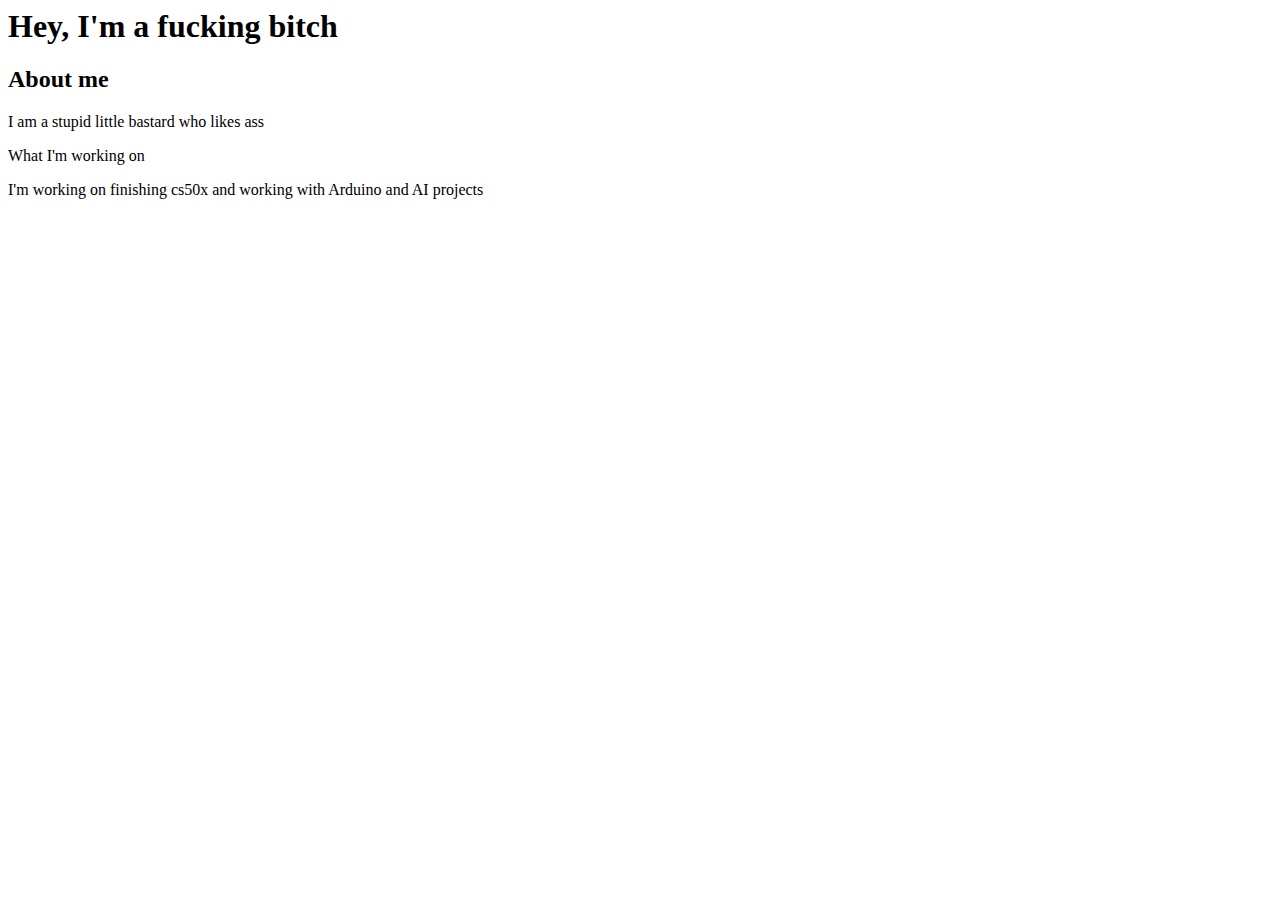
==== index.html @ 4799f9ba "Add files via upload" ====
<html>
    <h1>
        Hey, I'm a fucking bitch 
    </h1>
    <body>
        <h2>About me</h2>
        <p>
            I am a stupid little bastard who likes ass
        </p>
        </h2>What I'm working on</h2>
        <p>
            I'm working on finishing cs50x and working with Arduino and AI projects
        </p>
    </body>
</html>
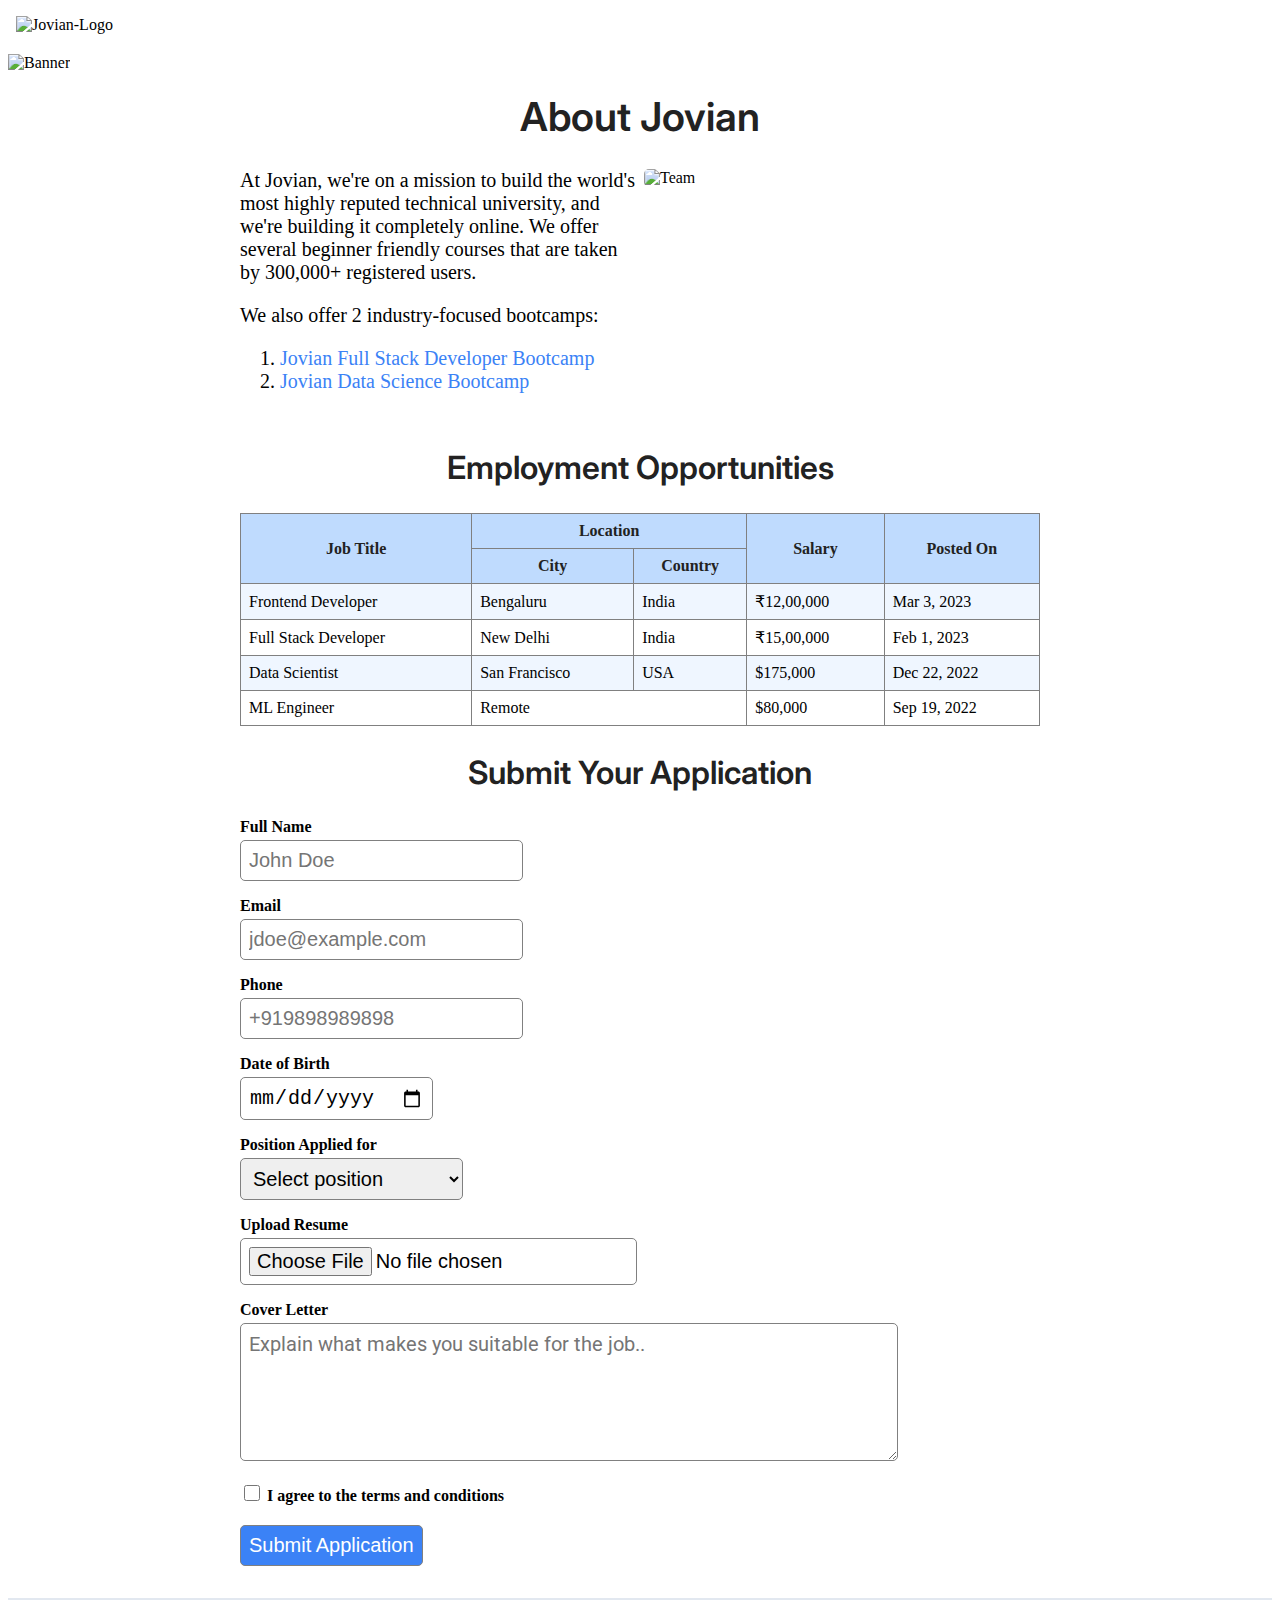
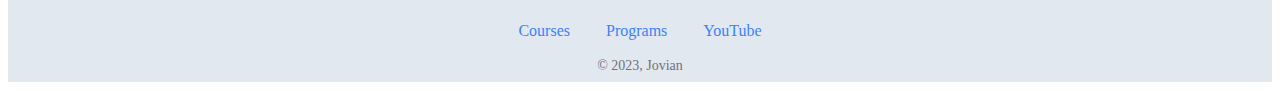
==== commit 037ba8a4: "yaur" ====
--- a/index.html
+++ b/index.html
@@ -1,16 +1,235 @@
-
-<html>
-    <h1>
-        Hey, I'm a fucking bitch 
-    </h1>
-    <body>
-        <h2>About me</h2>
+<!DOCTYPE html>
+<html lang="en">
+
+<head>
+    <meta charset="UTF-8">
+    <meta name="viewport" content="width=device-width, initial-scale=1.0">
+    <meta name="description" content="Learn about job openings at Jovian and submit your application now">
+    <meta name="keywords" content="data science, software development, jobs">
+    <meta name="author" content="Jovian">
+    <meta name="robots" content="index, follow">
+    <meta property="og:title" content="Jovian Careers">
+    <meta property="og:description" content="Learn about job openings at Jovian and submit your application now">
+    <meta property="og:image" content="jovian_meta.png">
+    <meta name="twitter:title" content="Jovian Careers">
+    <meta name="twitter:description" content="Learn about job openings at Jovian and submit your application now">
+    <meta name="twitter:image" content="jovian_meta.png">
+
+
+    <title>Jovian Careers | Responsive Site</title>
+    <link rel="icon" href="jovian_favicon.png" type="image/x-icon">
+    <link rel="preconnect" href="https://fonts.googleapis.com">
+    <link rel="preconnect" href="https://fonts.gstatic.com" crossorigin>
+    <link
+            href="https://fonts.googleapis.com/css2?family=Inter:wght@400;500;600;700&family=Roboto:ital,wght@0,400;0,500;0,700;0,900;1,400&display=swap"
+            rel="stylesheet">
+    <link rel="stylesheet" href="styles.css">
+</head>
+
+<body>
+<div id="navbar">
+    <img id="logo" alt="Jovian Logo" src="https://i.imgur.com/JRA5Q8a.png" height="30" />
+    <img id="logo-with-text" alt="Jovian-Logo" src="https://i.imgur.com/m1wXjqw.png" height="30" />
+</div>
+<img id="banner" src="banner.jpg" alt="Banner">
+
+<h1>
+    About Jovian
+</h1>
+
+<div id="about">
+    <div id="description">
+        <p style="margin-top: 0;">
+            At Jovian, we're on a mission to build
+            the world's most highly reputed technical
+            university, and we're building it completely
+            online. We offer several beginner friendly
+            courses that are taken by 300,000+ registered
+            users.
+        </p>
         <p>
-            I am a stupid little bastard who likes ass
+            We also offer 2 industry-focused bootcamps:
+        <ol>
+            <li>
+                <a href=hi.html>
+                    Jovian Full Stack Developer Bootcamp
+                </a>
+            </li>
+            <li>
+                <a href="https://www.jovian.com/data-science-bootcamp">
+                    Jovian Data Science Bootcamp
+                </a>
+            </li>
+        </ol>
         </p>
-        </h2>What I'm working on</h2>
-        <p>
-            I'm working on finishing cs50x and working with Arduino and AI projects
-        </p>
-    </body>
-</html>+    </div>
+    <div id="team">
+        <img id="team-image" alt="Team" src="team.jpg">
+    </div>
+</div>
+
+
+
+
+
+<h2>Employment Opportunities</h2>
+<div id="jobs">
+    <div id="jobs-list">
+        <div class="job">
+            <div class="job-title">Frontend Developer</div>
+            <div class="job-detail">Bengaluru, India</div>
+            <div class="job-detail">₹ 12,00,000</div>
+            <div class="job-detail">Posted Mar 3, 2023</div>
+        </div >
+        <div class="job">
+            <div class="job-title">Full Stack Developer</div>
+            <div class="job-detail">New Delhi, India</div>
+            <div class="job-detail">₹ 15,00,000</div>
+            <div class="job-detail">Posted Feb 1, 2023</div>
+        </div>
+        <div class="job">
+            <div class="job-title">Data Scientist</div>
+            <div class="job-detail">San Francisco, USA</div>
+            <div class="job-detail">$175,000</div>
+            <div class="job-detail">Posted Dec 22, 2022</div>
+        </div>
+        <div class="job">
+            <div class="job-title">ML Engineer</div>
+            <div class="job-detail">Remote</div>
+            <div class="job-detail">$80,000</div>
+            <div class="job-detail">Posted Sep 19, 2022</div>
+        </div>
+    </div>
+
+    <table id="jobs-table">
+        <tr class="jobs-header-row">
+            <th rowspan="2">Job Title</th>
+            <th colspan="2">Location</th>
+            <th rowspan="2">Salary</th>
+            <th rowspan="2">Posted On</th>
+        </tr>
+        <tr class="jobs-header-row">
+            <th>City</th>
+            <th>Country</th>
+        </tr>
+        <tr class="jobs-data-row">
+            <td>Frontend Developer</td>
+            <td>Bengaluru</td>
+            <td>India</td>
+            <td>₹12,00,000</td>
+            <td>Mar 3, 2023</td>
+        </tr>
+
+        <tr class="jobs-data-row">
+            <td>Full Stack Developer</td>
+            <td>New Delhi</td>
+            <td>India</td>
+            <td>₹15,00,000</td>
+            <td>Feb 1, 2023</td>
+        </tr>
+
+        <tr class="jobs-data-row">
+            <td>Data Scientist</td>
+            <td>San Francisco</td>
+            <td>USA</td>
+            <td>$175,000</td>
+            <td>Dec 22, 2022</td>
+        </tr>
+
+        <tr class="jobs-data-row">
+            <td>ML Engineer</td>
+            <td colspan="2">Remote</td>
+            <td>$80,000</td>
+            <td>Sep 19, 2022</td>
+        </tr>
+
+    </table>
+</div>
+
+<div id="application">
+    <h2>Submit Your Application</h2>
+
+    <form id="application-form" action="https://formbold.com/s/3wvKl" method="POST" enctype="multipart/form-data">
+        <div class="form-group">
+            <label for="name">Full Name</label><br>
+            <input type="text" id="name" name="Full Name" required placeholder="John Doe">
+        </div>
+
+        <div class="form-group">
+            <label for="email">Email</label><br>
+            <input type="email" id="email" name="Email Address" required placeholder="jdoe@example.com">
+        </div>
+
+        <div class="form-group">
+            <label for="phone">Phone</label><br>
+            <input type="tel" id="phone" name="phone" required placeholder="+919898989898">
+        </div>
+
+        <div class="form-group">
+            <label for="dob">Date of Birth</label><br>
+            <input type="date" id="dob" name="dob" required>
+        </div>
+
+        <div class="form-group">
+            <label for="position">Position Applied for</label><br>
+            <select id="position" name="Position Applied" required>
+                <option value="">Select position</option>
+                <option value="frontend developer">Frontend Developer</option>
+                <option value="full stack developer">Full Stack Developer</option>
+                <option value="data scientist">Data Scientist</option>
+                <option value="ml engineer ">ML Engineer</option>
+            </select>
+        </div>
+
+        <div class="form-group">
+            <label for="resume">Upload Resume</label><br>
+            <input type="file" id="resume" name="resume" accept=".pdf,.doc,.docx" required>
+        </div>
+
+        <div class="form-group">
+            <label for="coverletter">Cover Letter</label><br>
+            <textarea id="coverletter" name="coverletter" rows="5"
+                      placeholder="Explain what makes you suitable for the job.."></textarea>
+        </div>
+
+        <div class="form-group">
+            <label for="terms">
+                <input type="checkbox" id="terms" name="terms" required>
+                I agree to the terms and conditions
+            </label>
+        </div>
+
+        <div class="form-group">
+            <input type="submit" value="Submit Application">
+        </div>
+
+    </form>
+
+</div>
+
+
+
+<div id="footer">
+    <ul id="footer-links">
+        <li>
+            <a href="https://jovian.com/learn" target="_blank">
+                Courses
+            </a>
+        </li>
+        <li>
+            <a href="https://jovian.com/learn" target="_blank">
+                Programs
+            </a>
+        </li>
+        <li>
+            <a href="https://youtube.com/@jovianhq" target="_blank">
+                YouTube
+            </a>
+        </li>
+    </ul>
+    <span class="copyright">© 2023, Jovian </span>
+</div>
+
+</body>
+
+</html>
--- a/styles.css
+++ b/styles.css
@@ -0,0 +1,279 @@
+/* <uniquifier>: Use a unique and descriptive class name
+<weight>: Use a value from 100 to 800 */
+
+.jetbrains-mono-<uniquifier > {
+                     font-family: "JetBrains Mono", monospace;
+                     font-optical-sizing: auto;
+                     font-weight: <300>;
+                     font-style: normal;
+                 }
+
+/* <uniquifier>: Use a unique and descriptive class name
+<weight>: Use a value from 100 to 900 */
+
+.montserrat-<uniquifier > {
+                 font-family: "Montserrat", sans-serif;
+                 font-optical-sizing: auto;
+                 font-weight: <300>;
+                 font-style: normal;
+             }
+
+html {
+    font-size: 14px;
+}
+
+h1, h2, h3, h4, h5, h6 {
+    font-family: 'Inter', sans-serif;
+    font-weight: 600;
+    color: #222222;
+}
+
+h1 { font-size: 2.5rem; text-align: center; margin: 8px 0; }
+h2 { font-size: 2rem; text-align: center; }
+h3 { font-size: 1.75rem; }
+h4 { font-size: 1.5rem; }
+h5 { font-size: 1.25rem; }
+h6 { font-size: 1rem; }
+
+a {
+    text-decoration: none;
+    color: #3B82F6;
+}
+
+a:hover, a:focus {
+    color: #1D4ED8;
+}
+
+#navbar {
+    padding: 8px;
+    margin: 0;
+}
+
+#logo-with-text {
+    display: none;
+}
+
+
+#banner {
+    object-fit: cover;
+    width: 100%;
+    height: 120px;
+}
+
+#about {
+    display: flex;
+    flex-direction: column;
+    max-width: 500px;
+    margin: 0 auto;
+    padding: 8px;
+}
+
+#team-image {
+    border-radius: 5px;
+    width: 100%;
+}
+
+#jobs {
+    max-width: 500px;
+    margin: 0 auto;
+    padding: 0 8px;
+}
+
+.job {
+    border: 1px solid #dddddd;
+    border-radius: 5px;
+    margin-bottom: 8px;
+    padding: 8px;
+}
+
+.job-title {
+    font-size: 1.25em;
+    color: #222222;
+    font-weight: 500;
+}
+
+.job-detail {
+    color: #777777;
+    margin-top: 2px;
+}
+
+#jobs-table {
+    display: none;
+}
+
+#application {
+    max-width: 500px;
+    margin: 0 auto;
+    padding: 0 8px;
+}
+
+.form-group {
+    margin: 16px 0;
+}
+
+#application-form label {
+    font-weight: 600;
+}
+
+.form-group input, select, textarea {
+    padding: 8px;
+    width: 90%;
+    font-size: 1.25rem;
+    margin-top: 4px;
+    border-radius: 5px;
+    border: 1px solid gray;
+}
+
+.form-group textarea {
+    font-family: 'Roboto', sans-serif;
+}
+
+.form-group input[type="checkbox"] {
+    width: 16px;
+    height: 16px;
+}
+
+.form-group input[type="submit"] {
+    background-color: #3B82F6;
+    color: white;
+    font-weight: 500;
+    cursor: pointer;
+}
+
+#footer {
+    background-color: #E2E8F0;
+    padding: 8px;
+    margin-top: 32px;
+    text-align: center;
+}
+
+#footer-links {
+    list-style: none;
+    padding: 0;
+}
+
+#footer-links li {
+    margin: 8px 0;
+}
+
+
+.copyright {
+    color: #71717A;
+    font-size: 0.875rem;
+}
+
+
+
+/* Small devices (tablets) */
+@media screen and (min-width: 576px) {
+    html {
+        font-size: 16px;
+    }
+
+    h1 { margin: 16px 0; }
+
+    #logo {
+        display: none;
+    }
+
+    #logo-with-text {
+        display: block;
+    }
+
+    #banner {
+        height: 200px;
+    }
+
+    #footer-links li {
+        display: inline;
+        margin: 0 16px;
+    }
+
+}
+
+/* Medium devices (laptops) */
+@media screen and (min-width: 768px) {
+
+    #banner {
+        height: 280px;
+    }
+
+    h1 { margin: 20px 0; }
+
+    #about {
+        flex-direction: row;
+        max-width: 800px;
+    }
+
+    #description {
+        width: 50%;
+        padding-right: 8px;
+        font-size: 1.25rem;
+    }
+
+    #team {
+        width: 50%;
+    }
+
+    #jobs {
+        max-width: 800px;
+    }
+
+    #jobs-list {
+        display: none;
+    }
+
+    #jobs-table {
+        display: table;
+        width: 100%;
+        border: 1px solid gray;
+        border-collapse: collapse;
+    }
+
+    .jobs-header-row th {
+        border: 1px solid gray;
+        padding: 8px;
+        background-color: #BFDBFE;
+        text-align: center;
+        color: #222222;
+    }
+
+    .jobs-data-row td {
+        border: 1px solid gray;
+        padding: 8px;
+    }
+
+    #jobs-table tr:nth-child(odd) {
+        background-color: #EFF6FF;
+    }
+
+    #application {
+        max-width: 800px;
+    }
+
+    .form-group input, select {
+        width: auto;
+    }
+
+    .form-group textarea {
+        width: 80%;
+    }
+
+}
+
+/* Large devices (laptops/desktops) */
+@media screen and (min-width: 992px) {
+    /* CSS rules */
+}
+
+/* Extra large devices (large desktops) */
+@media screen and (min-width: 1200px) {
+    /* CSS rules */
+}
+/*
+
+
+
+
+
+}